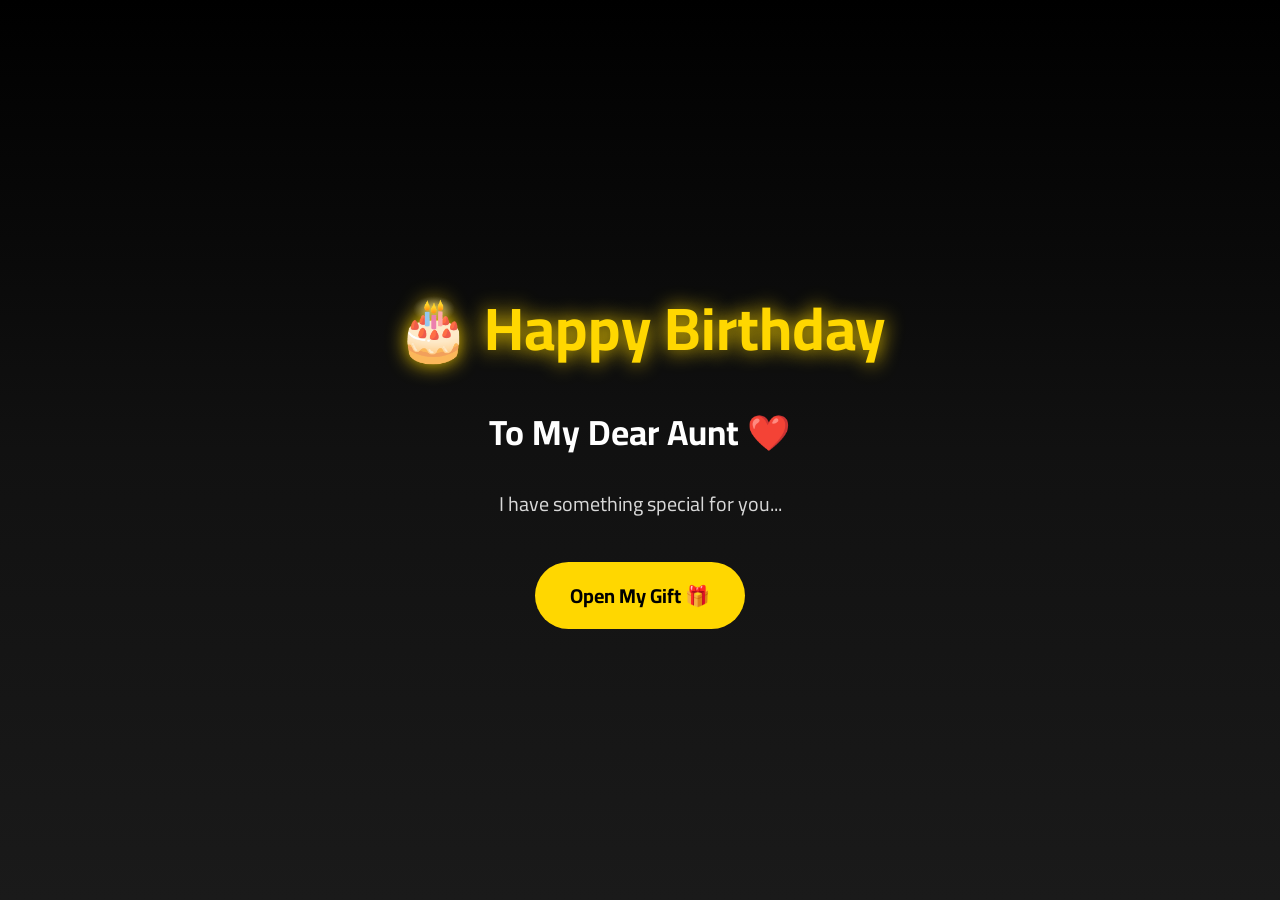
==== index.html @ e879a41b "rename birth to index" ====
<!DOCTYPE html>
<html lang="en">

<head>

  <link rel="preconnect" href="https://fonts.googleapis.com">
<link rel="preconnect" href="https://fonts.gstatic.com" crossorigin>
<link href="https://fonts.googleapis.com/css2?family=Cairo:wght@200;300;400;600;700;800&display=swap" rel="stylesheet">

    <meta charset="UTF-8">
    <meta name="viewport" content="width=device-width, initial-scale=1.0">

    <title>Happy Birthday ❤️</title>

    <link rel="stylesheet" href="birth.css">
</head>

<body>

    <!-- Background -->
    <div class="background"></div>

    <!-- Main Content -->
    <div class="container">

        <h1>🎂 Happy Birthday</h1>

        <h2>To My Dear Aunt ❤️</h2>

        <p class="subtitle">
            I have something special for you...
        </p>

        <button id="startBtn">
            Open My Gift 🎁
        </button>

    </div>

    <audio id="music" loop>
    <source src="music/emotional.mp3" type="audio/mp3">
    </audio>

    <script src="birth.js"></script>

</body>

</html>
---- birth.css ----
/* Reset */
*{
    margin:0;
    padding:0;
    box-sizing:border-box;
    font-family: 'Cairo', sans-serif;
}

/* Body */
body{
    background:#000;
    color:white;
    height:100vh;
    display:flex;
    justify-content:center;
    align-items:center;
    overflow:hidden;
}

/* Background */
.background{
    position:fixed;
    top:0;
    left:0;
    width:100%;
    height:100%;
    background:linear-gradient(180deg,#000,#111,#1a1a1a);
    z-index:-1;
}

/* Main Container */
.container{
    text-align:center;
    max-width:700px;
    padding:30px;
}

/* Main Title */
h1{
    font-size:60px;
    color:#FFD700;
    text-shadow:0 0 20px #FFD700;
    margin-bottom:15px;
}

/* Subtitle */
h2{
    font-size:35px;
    margin-bottom:20px;
    color:white;
}

/* Paragraph */
.subtitle{
    font-size:20px;
    color:#d8d8d8;
    margin-bottom:40px;
}

/* Button */
button{
    padding:15px 35px;
    font-size:20px;
    border:none;
    border-radius:50px;
    cursor:pointer;
    background:#FFD700;
    color:black;
    font-weight:bold;
    transition:.4s;
}

/* Button Hover */
button:hover{
    transform:scale(1.08);
    box-shadow:0 0 25px #FFD700;
}

/* Responsive */
@media(max-width:768px){

    h1{
        font-size:40px;
    }

    h2{
        font-size:28px;
    }

    .subtitle{
        font-size:18px;
    }

    button{
        width:100%;
        font-size:18px;
    }

}

.message-container{
    width:90%;
    max-width:800px;
    margin:auto;
    text-align:center;
}

#message{
    margin-top:30px;
    font-size:24px;
    line-height:45px;
    color:white;
}

.message-container {
    direction: rtl;
    text-align: right;
}

#message {
    direction: rtl;
    text-align: right;
    white-space: pre-line;
    font-size: 24px;
    line-height: 2;
}
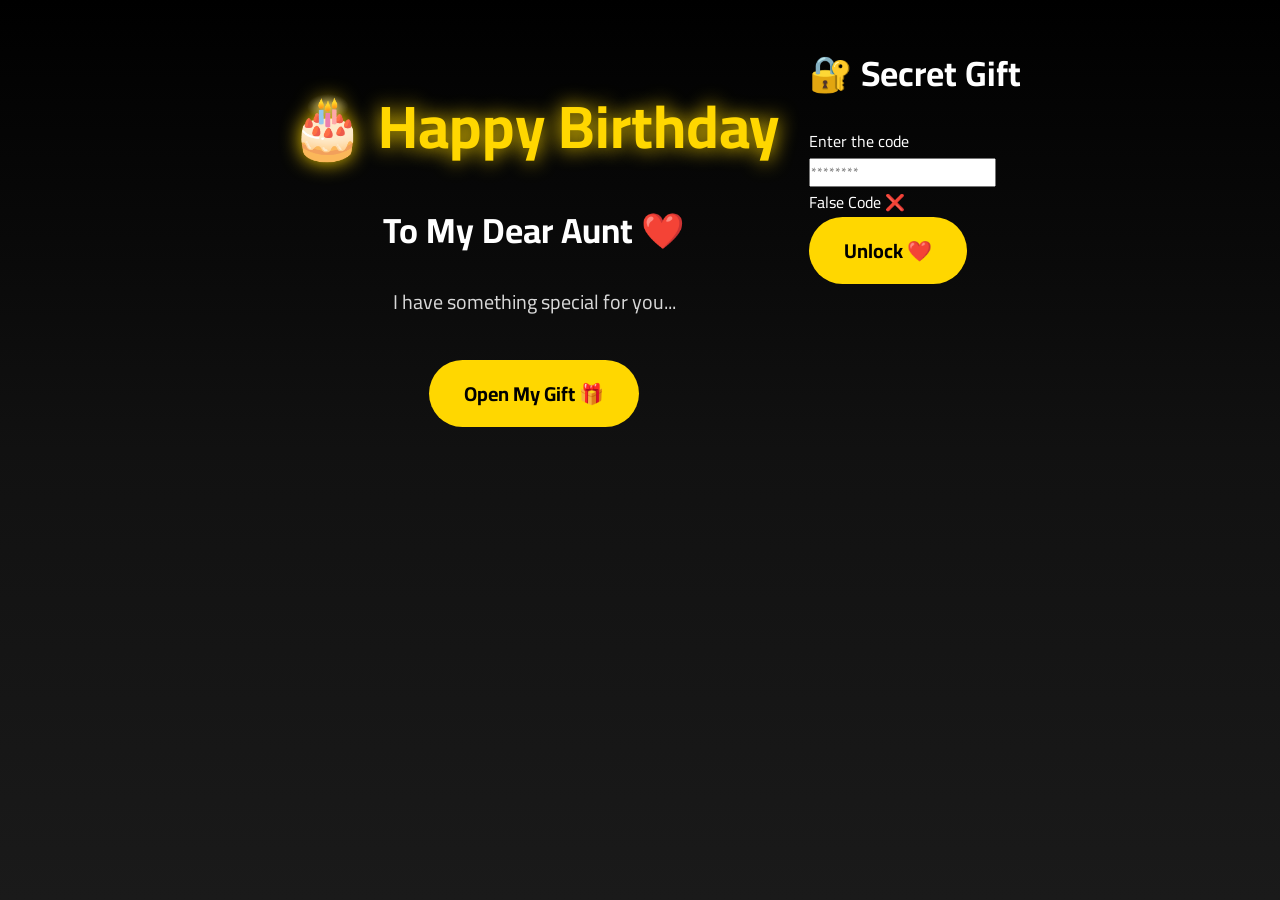
==== commit 0c6a20a4: "Update index.html" ====
--- a/index.html
+++ b/index.html
@@ -43,6 +43,24 @@
 
     <script src="birth.js"></script>
 
+  <div id="codeModal" class="modal">
+    <div class="modal-box">
+        <h2>🔐 Secret Gift</h2>
+        <p>Enter the code</p>
+
+        <input
+            type="password"
+            id="codeInput"
+            placeholder="********"
+            maxlength="8"
+        >
+
+        <p id="errorText">False Code ❌</p>
+
+        <button id="unlockBtn">Unlock ❤️</button>
+    </div>
+</div>
+
 </body>
 
-</html>+</html>
--- a/birth.css
+++ b/birth.css
@@ -10,11 +10,13 @@
 body{
     background:#000;
     color:white;
-    height:100vh;
+    min-height:100vh;
     display:flex;
     justify-content:center;
-    align-items:center;
-    overflow:hidden;
+    align-items:flex-start;
+    overflow-y:auto;
+    overflow-x:hidden;
+    padding:40px 20px;
 }
 
 /* Background */
@@ -123,4 +125,4 @@
     white-space: pre-line;
     font-size: 24px;
     line-height: 2;
-}+}
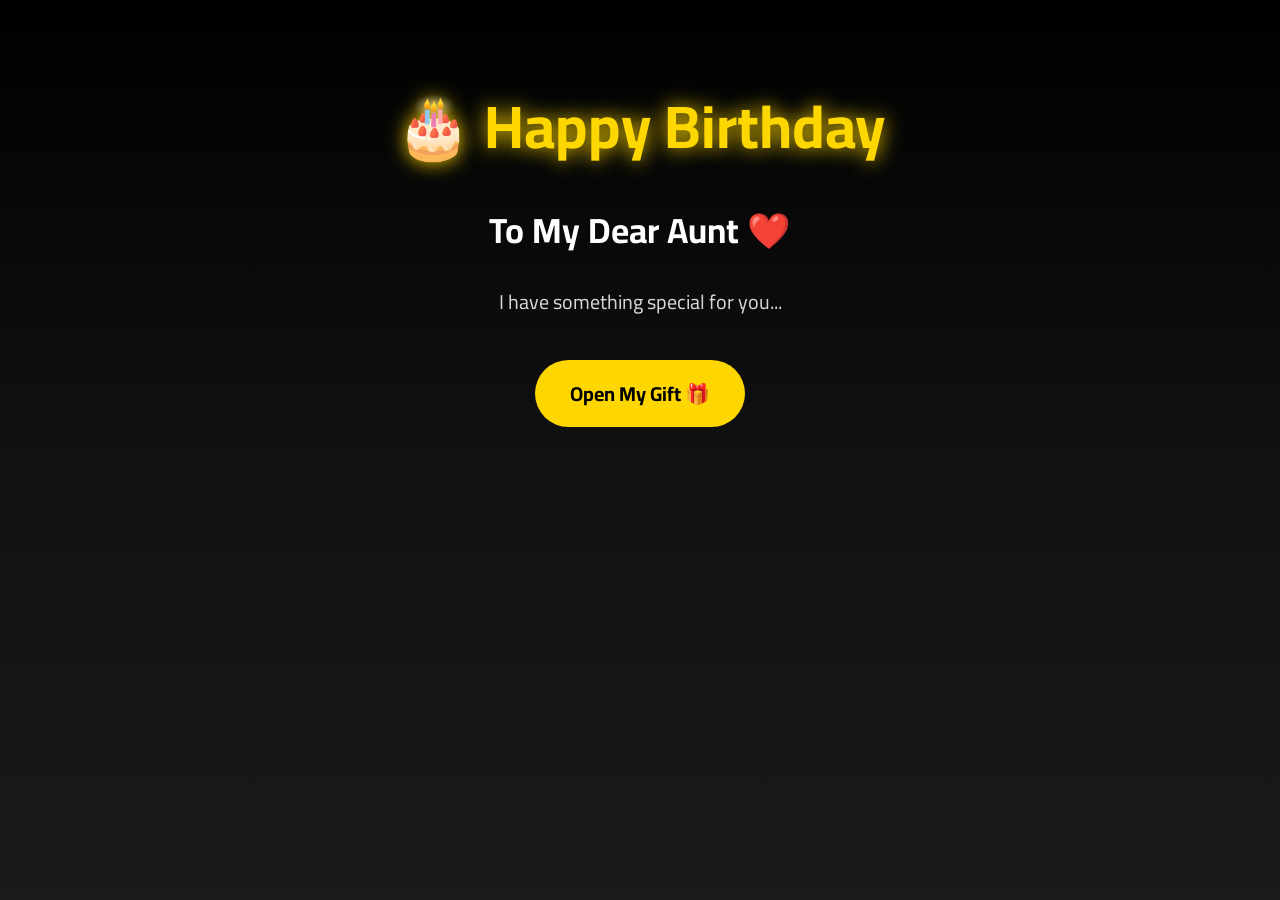
==== commit 88f2c34e: "Update index.html" ====
--- a/index.html
+++ b/index.html
@@ -1,66 +1,37 @@
 <!DOCTYPE html>
 <html lang="en">
-
 <head>
-
-  <link rel="preconnect" href="https://fonts.googleapis.com">
-<link rel="preconnect" href="https://fonts.gstatic.com" crossorigin>
-<link href="https://fonts.googleapis.com/css2?family=Cairo:wght@200;300;400;600;700;800&display=swap" rel="stylesheet">
-
+    <link rel="preconnect" href="https://fonts.googleapis.com">
+    <link rel="preconnect" href="https://fonts.gstatic.com" crossorigin>
+    <link href="https://fonts.googleapis.com/css2?family=Cairo:wght@200;300;400;600;700;800&display=swap" rel="stylesheet">
     <meta charset="UTF-8">
     <meta name="viewport" content="width=device-width, initial-scale=1.0">
-
     <title>Happy Birthday ❤️</title>
-
     <link rel="stylesheet" href="birth.css">
 </head>
-
 <body>
 
-    <!-- Background -->
-    <div class="background"></div>
+<!-- Background -->
+<div class="background"></div>
 
-    <!-- Main Content -->
-    <div class="container">
+<!-- Main Content -->
+<div class="container">
+    <h1>🎂 Happy Birthday</h1>
+    <h2>To My Dear Aunt ❤️</h2>
+    <p class="subtitle">I have something special for you...</p>
+    <button id="startBtn">Open My Gift 🎁</button>
+</div>
 
-        <h1>🎂 Happy Birthday</h1>
-
-        <h2>To My Dear Aunt ❤️</h2>
-
-        <p class="subtitle">
-            I have something special for you...
-        </p>
-
-        <button id="startBtn">
-            Open My Gift 🎁
-        </button>
-
-    </div>
-
-    <audio id="music" loop>
-    <source src="music/emotional.mp3" type="audio/mp3">
-    </audio>
-
-    <script src="birth.js"></script>
-
-  <div id="codeModal" class="modal">
+<div id="codeModal" class="modal">
     <div class="modal-box">
         <h2>🔐 Secret Gift</h2>
         <p>Enter the code</p>
-
-        <input
-            type="password"
-            id="codeInput"
-            placeholder="********"
-            maxlength="8"
-        >
-
+        <input type="password" id="codeInput" placeholder="********" maxlength="8">
         <p id="errorText">False Code ❌</p>
-
         <button id="unlockBtn">Unlock ❤️</button>
     </div>
 </div>
 
+<script src="birth.js"></script>
 </body>
-
 </html>
--- a/birth.css
+++ b/birth.css
@@ -126,3 +126,69 @@
     font-size: 24px;
     line-height: 2;
 }
+
+.modal{
+    position:fixed;
+    top:0;
+    left:0;
+    width:100%;
+    height:100%;
+    background:rgba(0,0,0,.85);
+    display:none;
+    justify-content:center;
+    align-items:center;
+    z-index:999;
+}
+
+.modal-box{
+    width:320px;
+    background:#111;
+    border:2px solid #ff4d6d;
+    border-radius:20px;
+    padding:30px;
+    text-align:center;
+    box-shadow:0 0 30px rgba(255,77,109,.5);
+}
+
+.modal-box h2{
+    color:#ff4d6d;
+    margin-bottom:15px;
+}
+
+.modal-box p{
+    color:white;
+}
+
+.modal-box input{
+    width:100%;
+    padding:12px;
+    margin-top:15px;
+    border:none;
+    border-radius:10px;
+    text-align:center;
+    font-size:18px;
+    outline:none;
+}
+
+.modal-box button{
+    margin-top:20px;
+    width:100%;
+    padding:12px;
+    background:#ff4d6d;
+    color:white;
+    border:none;
+    border-radius:10px;
+    font-size:18px;
+    cursor:pointer;
+    transition:.3s;
+}
+
+.modal-box button:hover{
+    transform:scale(1.05);
+}
+
+#errorText{
+    color:red;
+    margin-top:10px;
+    display:none;
+}
